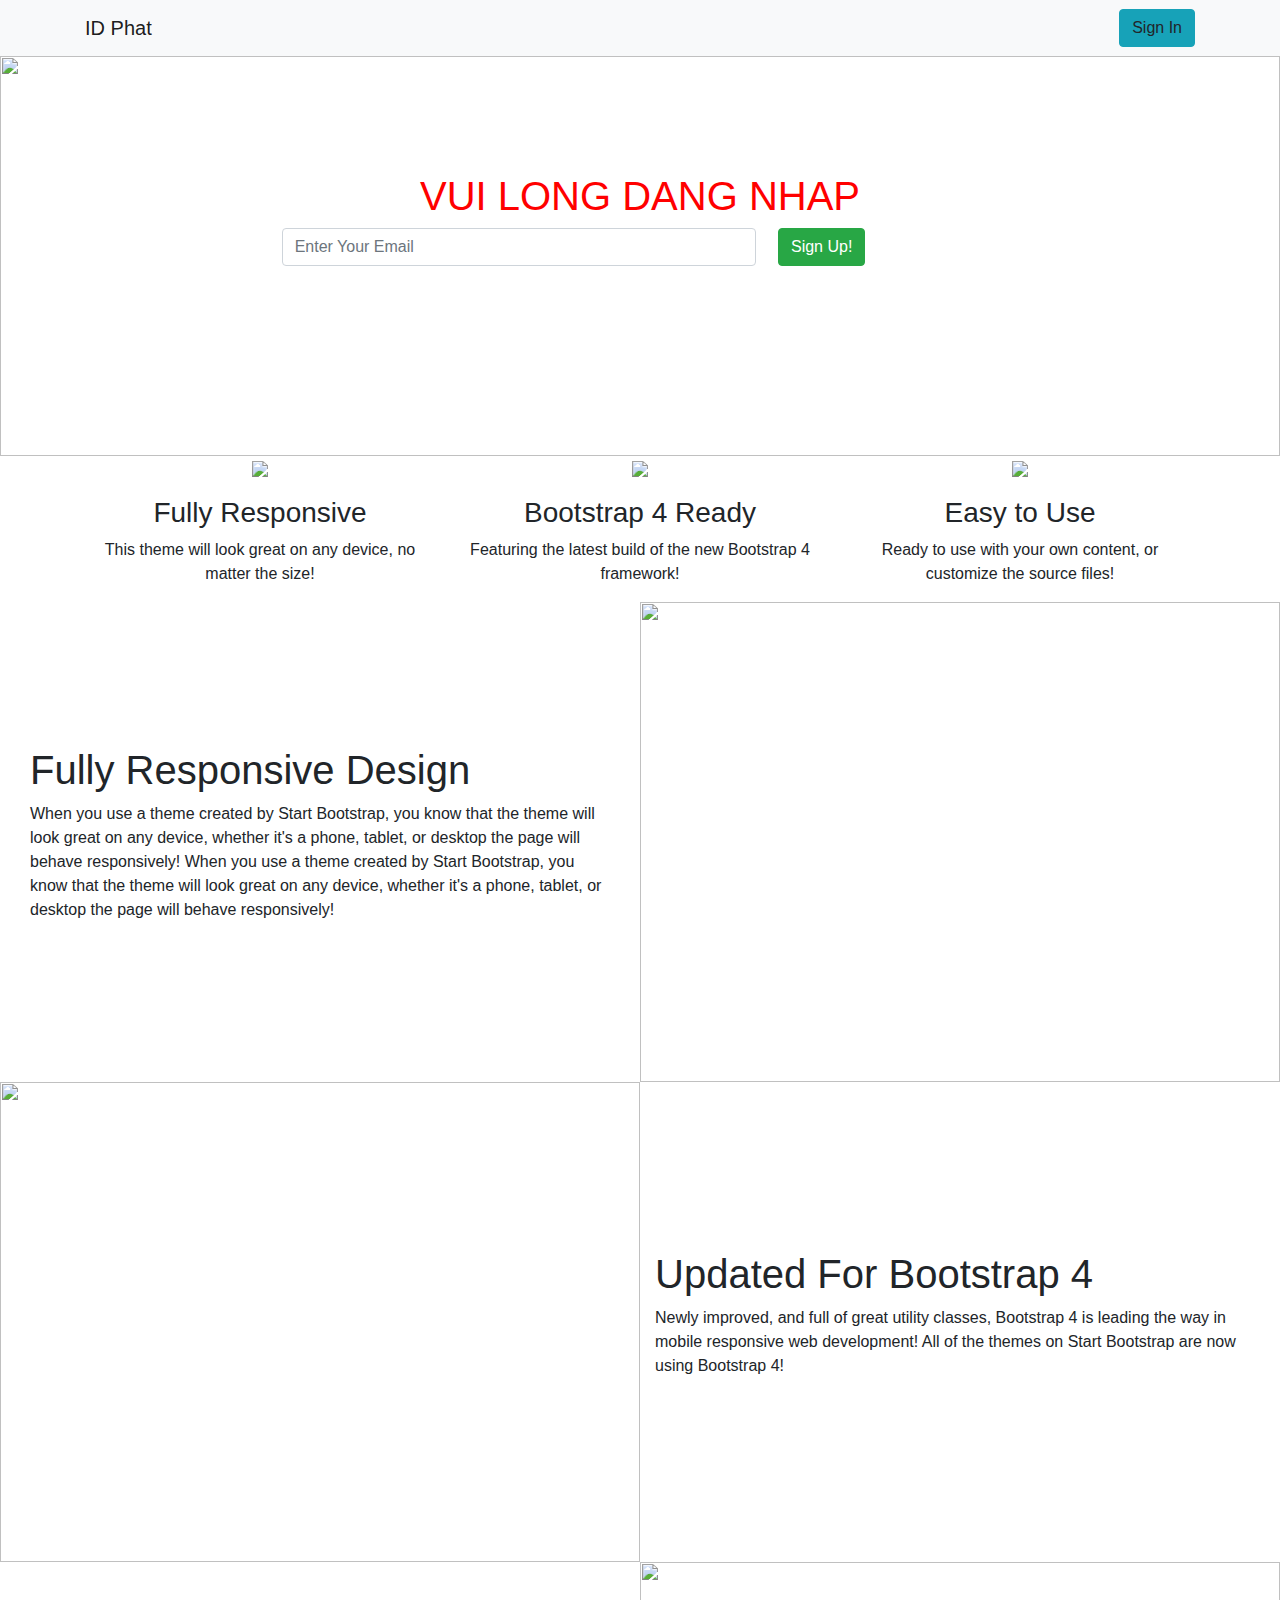
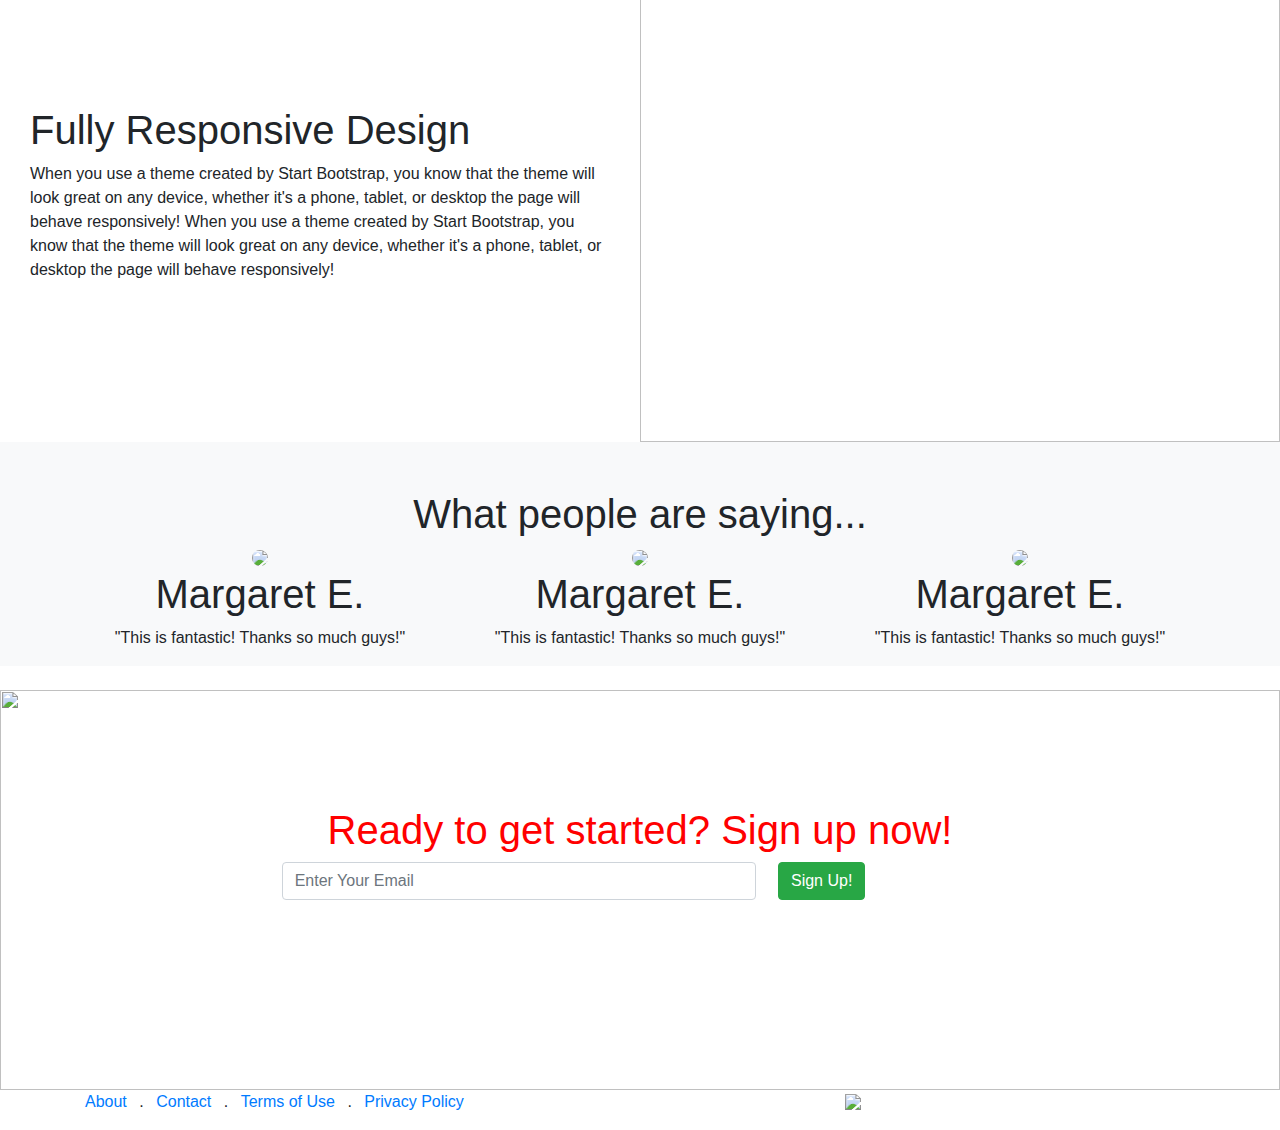
==== github.html @ 879ec9e3 "aaa" ====
<!doctype html>
<html>
<head>
<meta charset="utf-8">
<meta name="viewport" content="width=device-width; initial-scale=1">
<title>Untitled Document</title>
	<link rel="stylesheet" href="https://maxcdn.bootstrapcdn.com/bootstrap/4.1.3/css/bootstrap.min.css">
	<link href="https://use.fontawesome.com/releases/v5.0.4/css/all.css" rel="stylesheet">
	<script src="https://ajax.googleapis.com/ajax/libs/jquery/3.3.1/jquery.min.js">
	</script>
	<script src="https://cdnjs.cloudflare.com/ajax/libs/popper.js/1.14.3/umd/popper.min.js">
	</script>
	<script src="https://maxcdn.bootstrapcdn.com/bootstrap/4.1.3/js/bootstrap.min.js">
	</script>
	<link href="../../../css/style.css" rel="stylesheet">
	<link rel="stylesheet" href="../../../html/web2.css" type="text/css">
	<link rel="stylesheet" type="text/css" href="../../../html/github.css">
</head>
<body>
	<nav class="navbar navbar-light bg-light">
		<div class="container">
			<a href="#" class="navbar-brand">ID Phat</a>
			<a class="btn btn-info">Sign In</a>
		</div>
	</nav>
	<div class="carousel">
		<img src="../../../html/ " width="100%" height="400">
		<div class="container">
			<div class="carousel-caption">
				<form style="margin-bottom: 150px">
					<h1 style="color: red">VUI LONG DANG NHAP</h1>
					<div class="col-12 col-md-10 mx-auto">
						<div class="form-row">
							<div class="col-12 col-md-8">
								<input type="email" id="inputemail" class="form-control" placeholder="Enter Your Email">
							</div>
							<div class="col-12 col-md-2">
								<button type="button" class="btn btn-success">Sign Up!</button>
							</div>
						</div>
					</div>
				</form>
			</div>
		</div>
	</div>
	<div class="jumbotron-fluid my-auto">
		<div class="container">
			<div class="row my-auto" id="row1">
					<div class="col-md-4 text-center">
						<img src="../../../hinhanh/pexels-photo-1449844.jpeg" width="100">
						<h3 class="display-5 mt-3">Fully Responsive</h3>
						<p>This theme will look great on any device, no matter the size!</p>
					</div>
					<div class="col-md-4 text-center">
						<img src="../../../hinhanh/pexels-photo-1449844.jpeg" width="100">
						<h3 class="display-5 mt-3">Bootstrap 4 Ready</h3>
						<p>Featuring the latest build of the new Bootstrap 4 framework!</p>
					</div>
					<div class="col-md-4 text-center">
						<img src="../../../hinhanh/pexels-photo-1449844.jpeg" width="100">
						<h3 class="display-5 mt-3">Easy to Use</h3>
						<p>Ready to use with your own content, or customize the source files!</p>
					</div>
			</div>
		</div>
	</div>
	<div class="container-fluid">
		<div class="row">
			<div class="col-md-6 my-auto">
				<div class="container">
				<h1>Fully Responsive Design</h1>
				<p>When you use a theme created by Start Bootstrap, you know that the theme will look great on any device, whether it's a phone, tablet, or desktop the page will behave responsively! When you use a theme created by Start Bootstrap, you know that the theme will look great on any device, whether it's a phone, tablet, or desktop the page will behave responsively!</p>
				</div>
			</div>
			<div class="col-md-6 px-0">
				<img src="../../../hinhanh/ducati-shows-the-draxter-concept-a-sport-interpretation-of-the-xdiavel-103937_1.jpg" width="100%" height="480">
			</div>
		</div>
	</div>
	<div class="container-fluid">
		<div class="row">
			<div class="col-md-6 px-0">
				<img src="../../../hinhanh/296_236776611.jpg" width="100%" height="480">
				</div>
			<div class="col-md-6 my-auto mx-auto">
				<h1>Updated For Bootstrap 4</h1>
				<p>Newly improved, and full of great utility classes, Bootstrap 4 is leading the way in mobile responsive web development! All of the themes on Start Bootstrap are now using Bootstrap 4!</p>
			</div>
		</div>
	</div>
	<div class="container-fluid">
		<div class="row">
			<div class="col-md-6 my-auto">
				<div class="container">
				<h1>Fully Responsive Design</h1>
				<p>When you use a theme created by Start Bootstrap, you know that the theme will look great on any device, whether it's a phone, tablet, or desktop the page will behave responsively! When you use a theme created by Start Bootstrap, you know that the theme will look great on any device, whether it's a phone, tablet, or desktop the page will behave responsively!</p>
				</div>
			</div>
			<div class="col-md-6 px-0">
				<img src="../../../hinhanh/vyrus-alyen-2020-004-1080x611.jpg" width="100%" height="480">
			</div>
		</div>
	</div>
	<section class="text-center bg-light">
		<h1 class="pt-5">What people are saying...</h1>
		<div class="container">
			<div class="row mb-4">
				<div class="col-md-4">
					<img class="rounded-circle" src="../../../hinhanh/73909782_3.jpg" width="200px">
					<h1>Margaret E.</h1>
					<p>"This is fantastic! Thanks so much guys!"</p>
				</div>
				<div class="col-md-4">
					<img class="rounded-circle" src="../../../hinhanh/73909782_3.jpg" width="200px">
					<h1>Margaret E.</h1>
					<p>"This is fantastic! Thanks so much guys!"</p>
				</div>
				<div class="col-md-4">
					<img class="rounded-circle" src="../../../hinhanh/73909782_3.jpg" width="200px">
					<h1>Margaret E.</h1>
					<p>"This is fantastic! Thanks so much guys!"</p>
				</div>
			</div>
		</div>
	</section>
	<div class="carousel">
		<img src="../../../hinhanh/058e11dacd6ac3a267a7edbf93f57642.jpg" width="100%" height="400">
		<div class="container">
			<div class="carousel-caption">
				<form style="margin-bottom: 150px">
					<h1 style="color: red">Ready to get started? Sign up now!</h1>
					<div class="col-12 col-md-10 mx-auto">
						<div class="form-row">
							<div class="col-12 col-md-8">
								<input type="email" id="inputemail2" class="form-control" placeholder="Enter Your Email">
							</div>
							<div class="col-12 col-md-2">
								<button type="button" class="btn btn-success">Sign Up!</button>
							</div>
						</div>
					</div>
				</form>
			</div>
		</div>
	</div>
	<footer>
		<div class="container">
			<div class="row">
				<div class="col-md-8 my-auto">
					<ul class="list-inline">
						<li class="list-inline-item">
							<a href="#">About</a>	
						</li>
						<li class="list-inline-item">.</li>
						<li class="list-inline-item">
							<a href="#">Contact</a>	
						</li>
						<li class="list-inline-item">.</li>
						<li class="list-inline-item">
							<a href="#"> Terms of Use</a>	
						</li>
						<li class="list-inline-item">.</li>
						<li class="list-inline-item">
							<a href="#">Privacy Policy</a>	
						</li>
					</ul>
				</div>
				<div class="col-md-4 my-auto">
					<ul class="list-inline">
						<li class="list-inline-item">
							<img src="../../../hinhanh/Untitled-4.png" width="30">
						</li>
					</ul>
				</div>
			</div>
		</div>
	</footer>
</body>
</html>
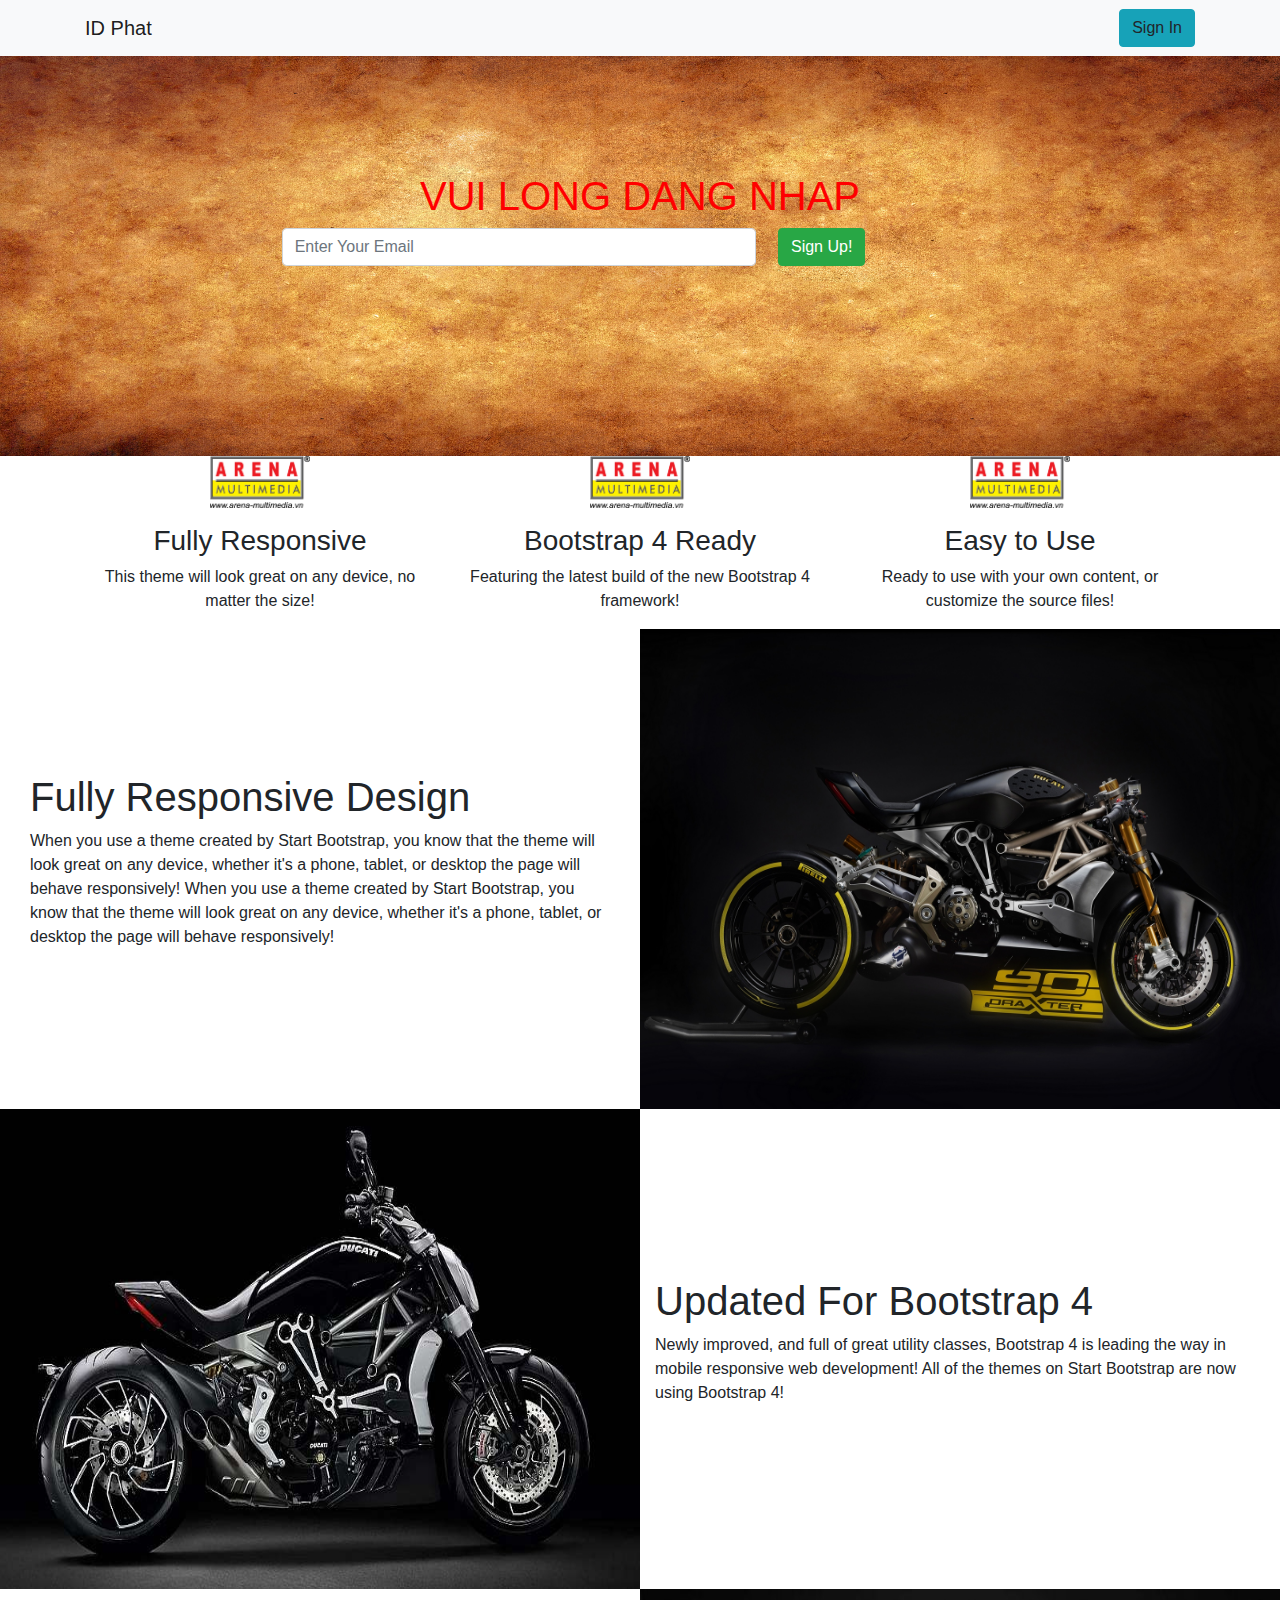
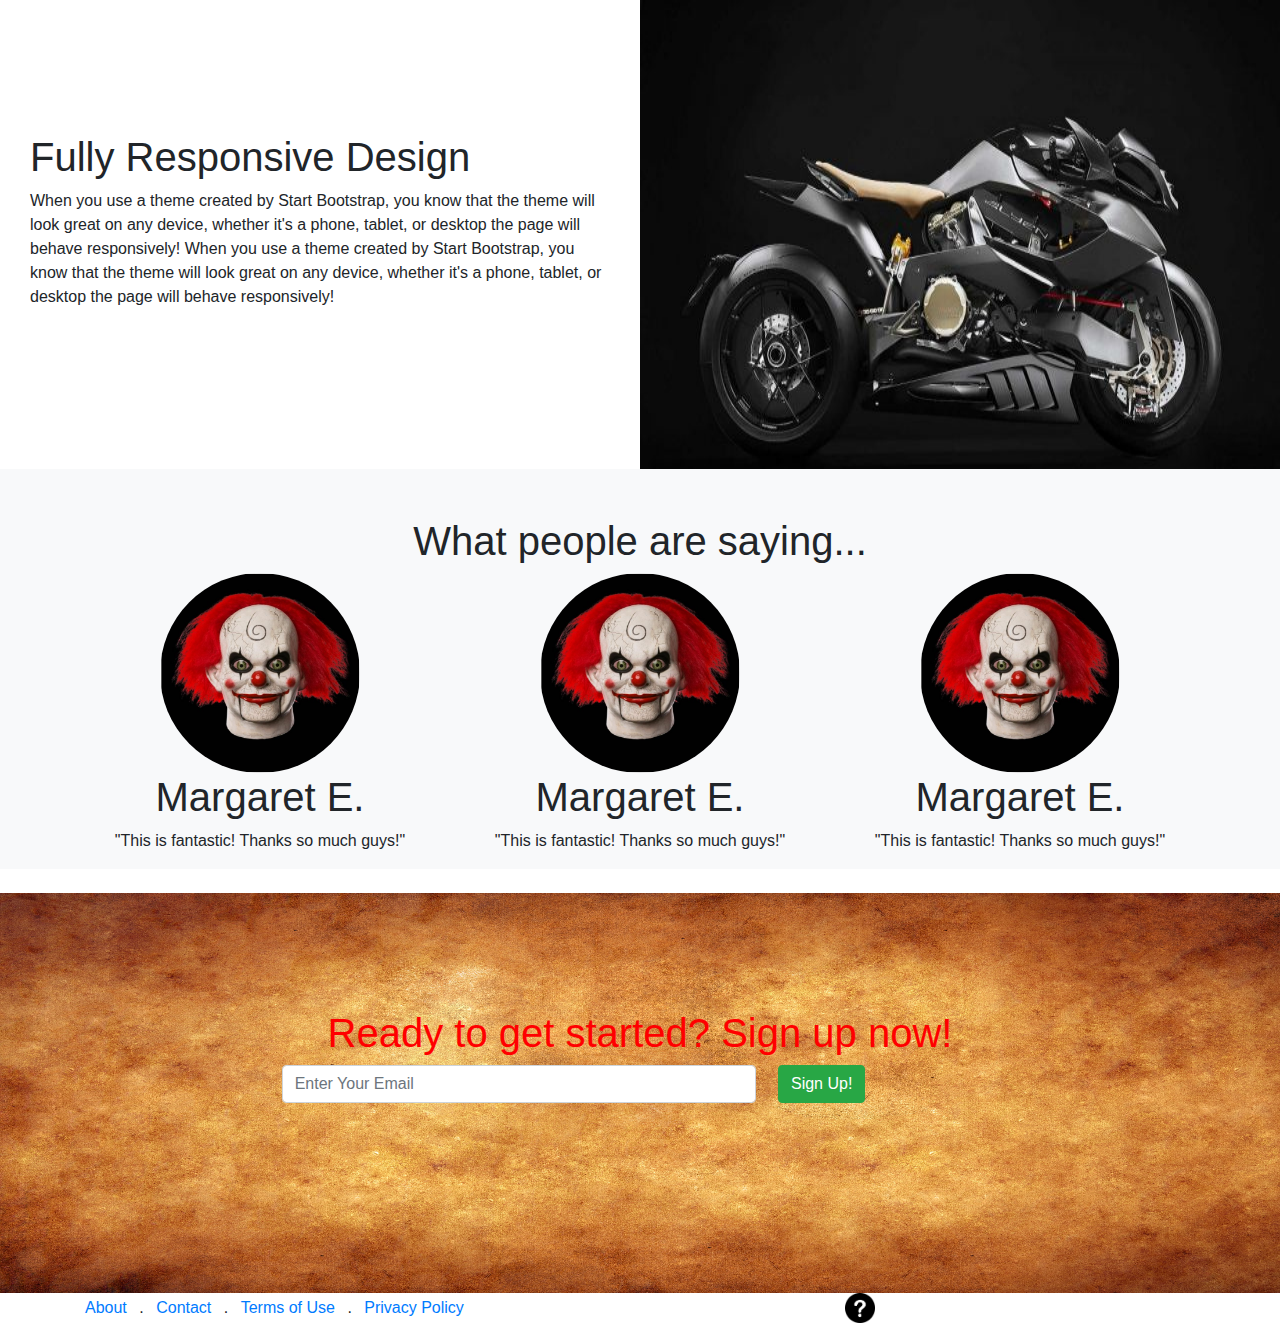
==== commit 534c0223: "Update github.html" ====
--- a/github.html
+++ b/github.html
@@ -24,7 +24,7 @@
 		</div>
 	</nav>
 	<div class="carousel">
-		<img src="../../../html/ " width="100%" height="400">
+		<img src="058e11dacd6ac3a267a7edbf93f57642.jpg" width="100%" height="400">
 		<div class="container">
 			<div class="carousel-caption">
 				<form style="margin-bottom: 150px">
@@ -47,17 +47,17 @@
 		<div class="container">
 			<div class="row my-auto" id="row1">
 					<div class="col-md-4 text-center">
-						<img src="../../../hinhanh/pexels-photo-1449844.jpeg" width="100">
+						<img src="pexels-photo-1449844.jpeg" width="100">
 						<h3 class="display-5 mt-3">Fully Responsive</h3>
 						<p>This theme will look great on any device, no matter the size!</p>
 					</div>
 					<div class="col-md-4 text-center">
-						<img src="../../../hinhanh/pexels-photo-1449844.jpeg" width="100">
+						<img src="pexels-photo-1449844.jpeg" width="100">
 						<h3 class="display-5 mt-3">Bootstrap 4 Ready</h3>
 						<p>Featuring the latest build of the new Bootstrap 4 framework!</p>
 					</div>
 					<div class="col-md-4 text-center">
-						<img src="../../../hinhanh/pexels-photo-1449844.jpeg" width="100">
+						<img src="pexels-photo-1449844.jpeg" width="100">
 						<h3 class="display-5 mt-3">Easy to Use</h3>
 						<p>Ready to use with your own content, or customize the source files!</p>
 					</div>
@@ -73,14 +73,14 @@
 				</div>
 			</div>
 			<div class="col-md-6 px-0">
-				<img src="../../../hinhanh/ducati-shows-the-draxter-concept-a-sport-interpretation-of-the-xdiavel-103937_1.jpg" width="100%" height="480">
+				<img src="ducati-shows-the-draxter-concept-a-sport-interpretation-of-the-xdiavel-103937_1.jpg" width="100%" height="480">
 			</div>
 		</div>
 	</div>
 	<div class="container-fluid">
 		<div class="row">
 			<div class="col-md-6 px-0">
-				<img src="../../../hinhanh/296_236776611.jpg" width="100%" height="480">
+				<img src="296_236776611.jpg" width="100%" height="480">
 				</div>
 			<div class="col-md-6 my-auto mx-auto">
 				<h1>Updated For Bootstrap 4</h1>
@@ -97,7 +97,7 @@
 				</div>
 			</div>
 			<div class="col-md-6 px-0">
-				<img src="../../../hinhanh/vyrus-alyen-2020-004-1080x611.jpg" width="100%" height="480">
+				<img src="vyrus-alyen-2020-004-1080x611.jpg" width="100%" height="480">
 			</div>
 		</div>
 	</div>
@@ -106,17 +106,17 @@
 		<div class="container">
 			<div class="row mb-4">
 				<div class="col-md-4">
-					<img class="rounded-circle" src="../../../hinhanh/73909782_3.jpg" width="200px">
+					<img class="rounded-circle" src="73909782_3.jpg" width="200px">
 					<h1>Margaret E.</h1>
 					<p>"This is fantastic! Thanks so much guys!"</p>
 				</div>
 				<div class="col-md-4">
-					<img class="rounded-circle" src="../../../hinhanh/73909782_3.jpg" width="200px">
+					<img class="rounded-circle" src="73909782_3.jpg" width="200px">
 					<h1>Margaret E.</h1>
 					<p>"This is fantastic! Thanks so much guys!"</p>
 				</div>
 				<div class="col-md-4">
-					<img class="rounded-circle" src="../../../hinhanh/73909782_3.jpg" width="200px">
+					<img class="rounded-circle" src="73909782_3.jpg" width="200px">
 					<h1>Margaret E.</h1>
 					<p>"This is fantastic! Thanks so much guys!"</p>
 				</div>
@@ -124,7 +124,7 @@
 		</div>
 	</section>
 	<div class="carousel">
-		<img src="../../../hinhanh/058e11dacd6ac3a267a7edbf93f57642.jpg" width="100%" height="400">
+		<img src="058e11dacd6ac3a267a7edbf93f57642.jpg" width="100%" height="400">
 		<div class="container">
 			<div class="carousel-caption">
 				<form style="margin-bottom: 150px">
@@ -168,7 +168,7 @@
 				<div class="col-md-4 my-auto">
 					<ul class="list-inline">
 						<li class="list-inline-item">
-							<img src="../../../hinhanh/Untitled-4.png" width="30">
+							<img src="Untitled-4.png" width="30">
 						</li>
 					</ul>
 				</div>
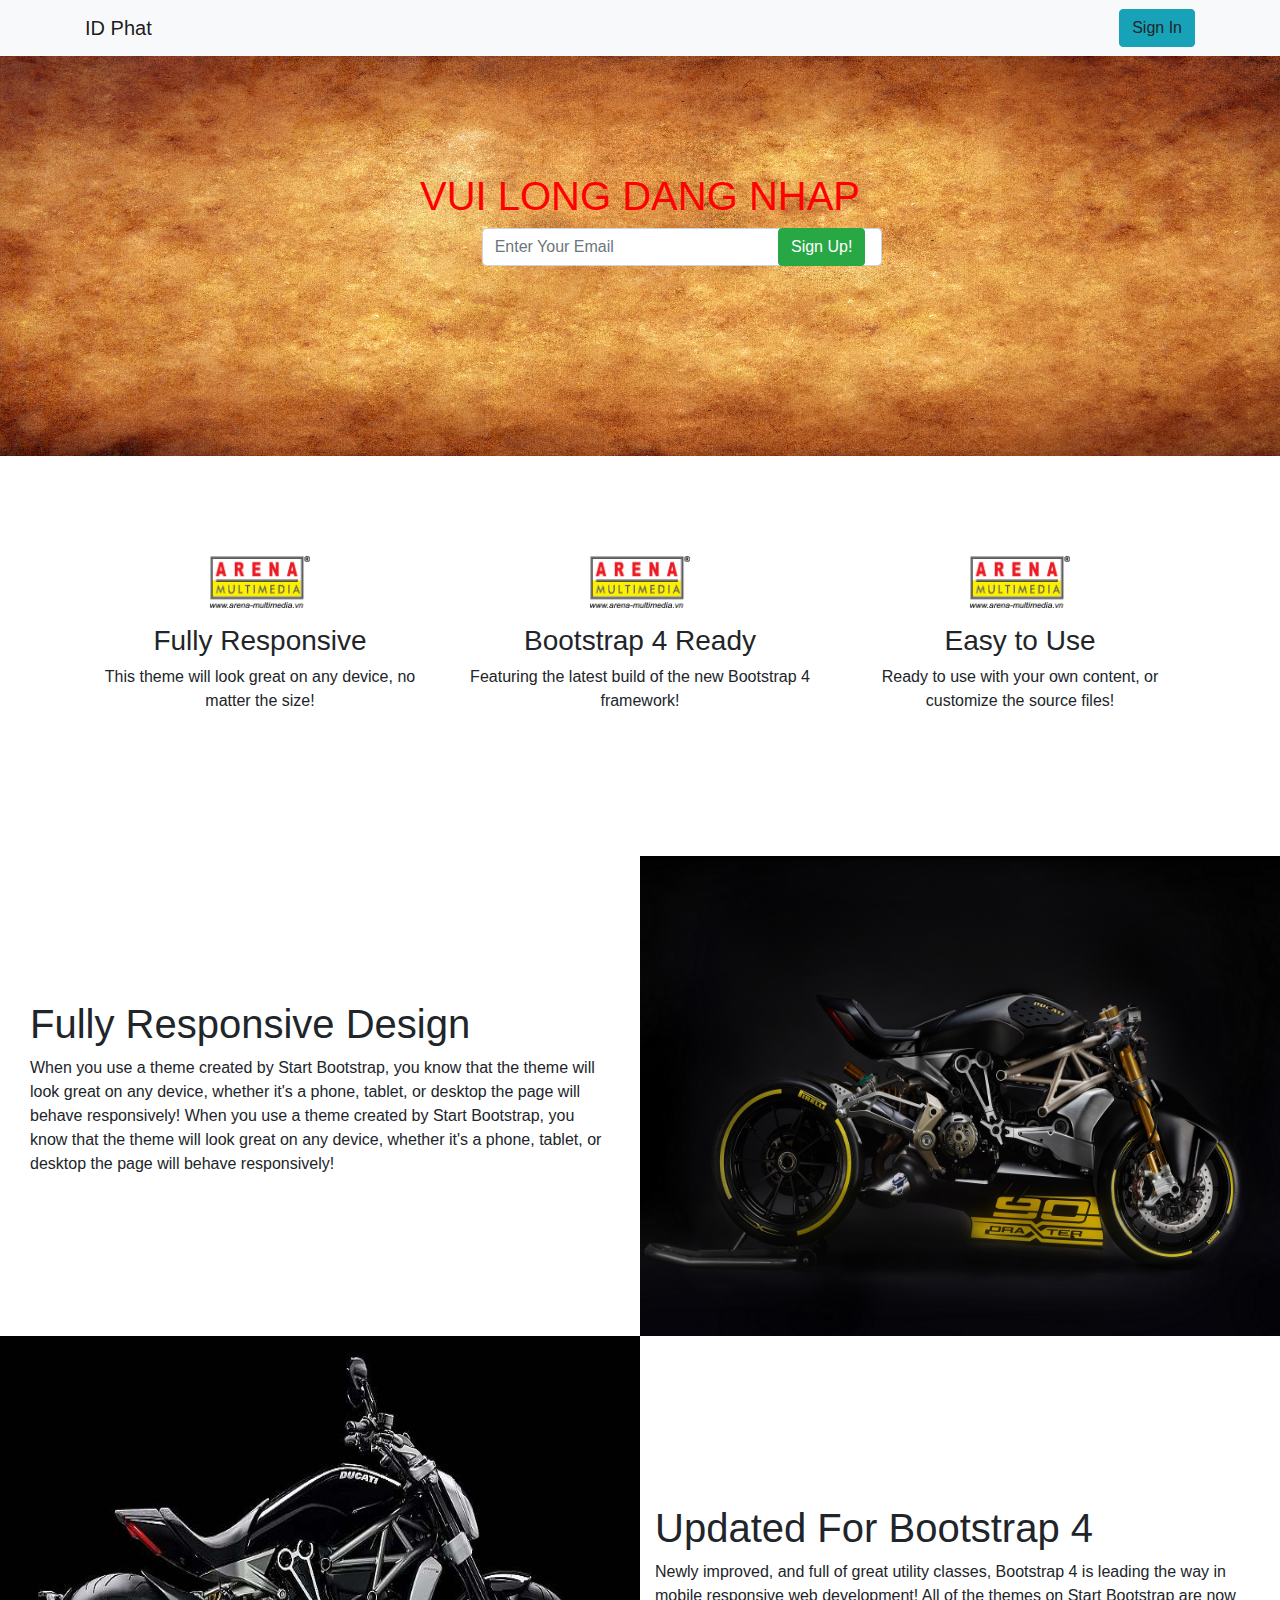
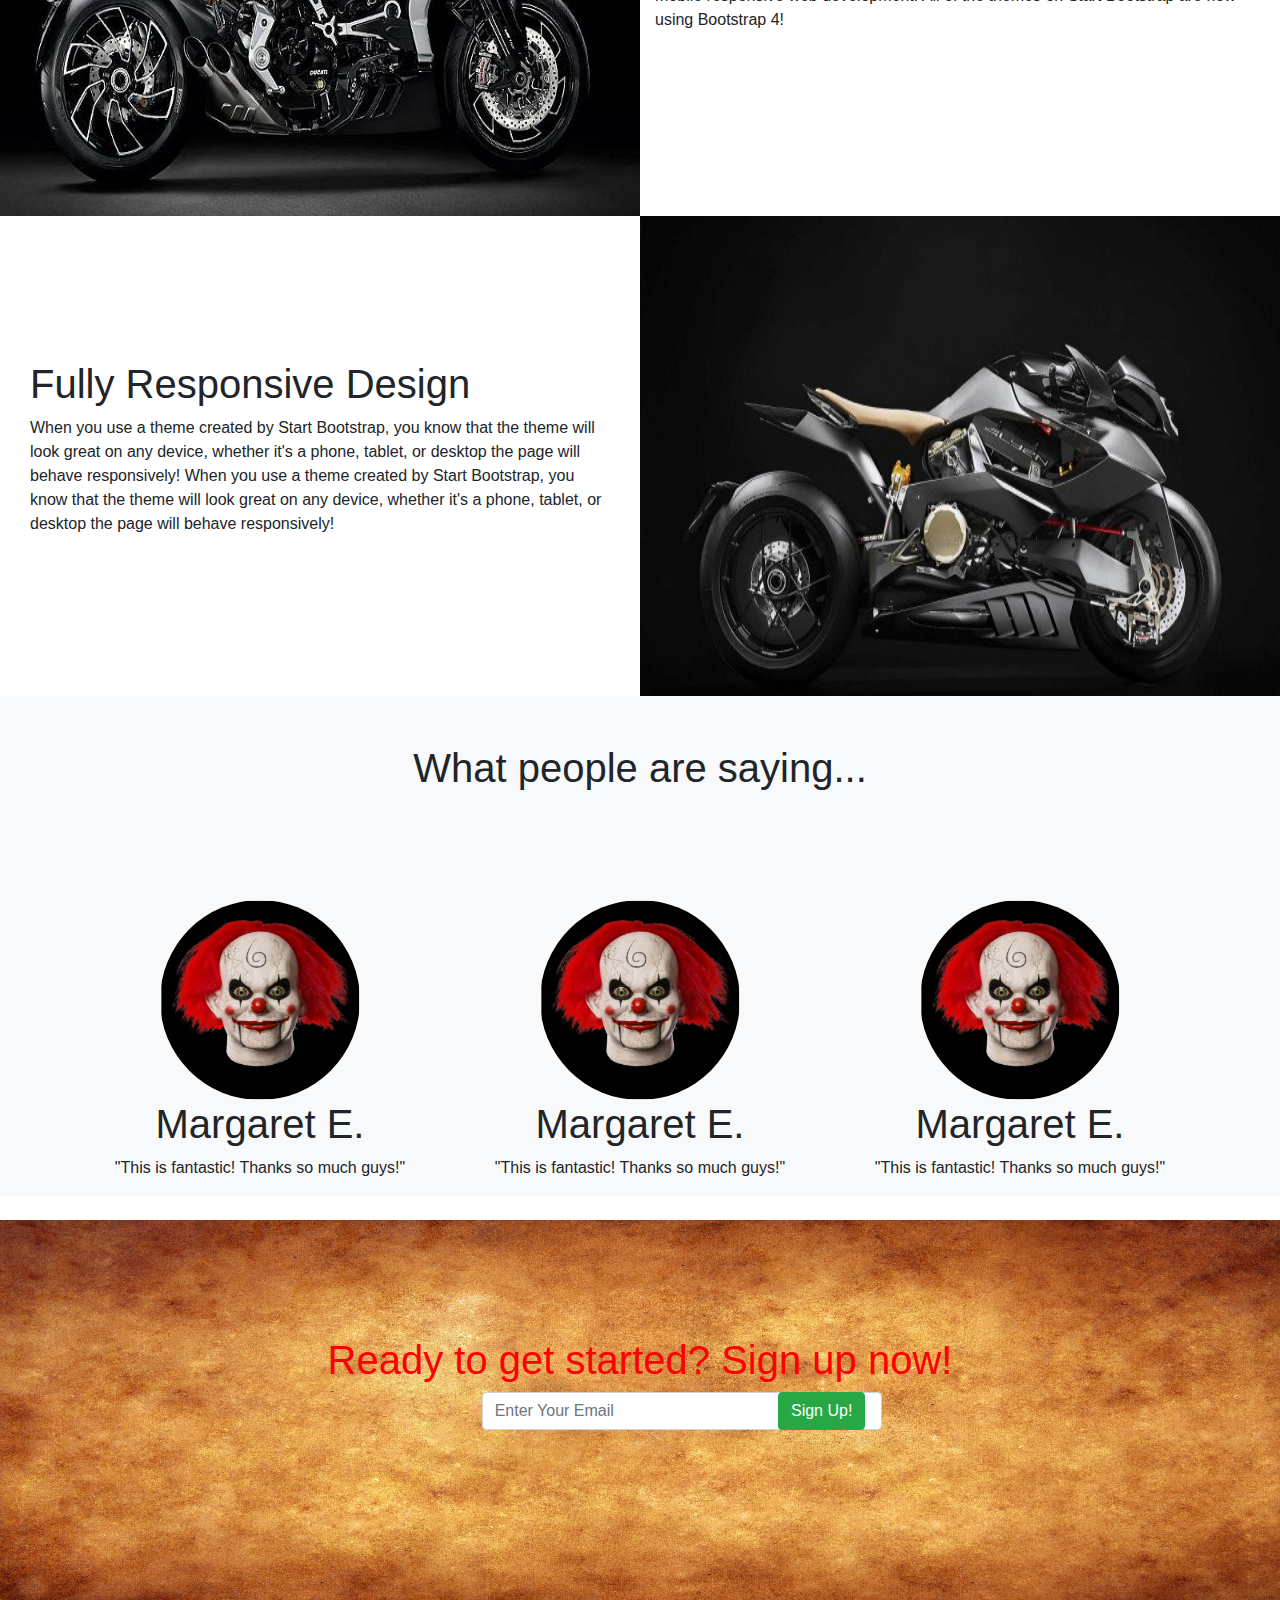
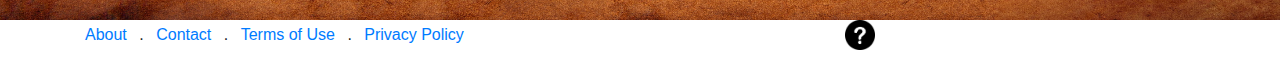
==== commit 784a82c7: "Update github.html" ====
--- a/github.html
+++ b/github.html
@@ -14,7 +14,7 @@
 	</script>
 	<link href="../../../css/style.css" rel="stylesheet">
 	<link rel="stylesheet" href="../../../html/web2.css" type="text/css">
-	<link rel="stylesheet" type="text/css" href="../../../html/github.css">
+	<link rel="stylesheet" type="text/css" href="github.css">
 </head>
 <body>
 	<nav class="navbar navbar-light bg-light">
--- a/github.css
+++ b/github.css
@@ -0,0 +1,29 @@
+@charset "utf-8";
+/* CSS Document */
+#inputemail{
+	margin-left: 200px;
+	width: 100%;
+	width: 400px;
+}
+.col-md-2{
+	width: 100px;
+	margin-right: 20px
+}
+.jumbotron-fluid.my-auto{
+	height: 400px;
+	margin-top: auto;
+}
+#row1{
+	margin-top: 100px
+}
+#jbt{
+	height: 400px
+}
+.col-md-4{
+	margin-top: 100px
+}
+#inputemail2{
+	margin-left: 200px;
+	width: 100%;
+	width: 400px;
+}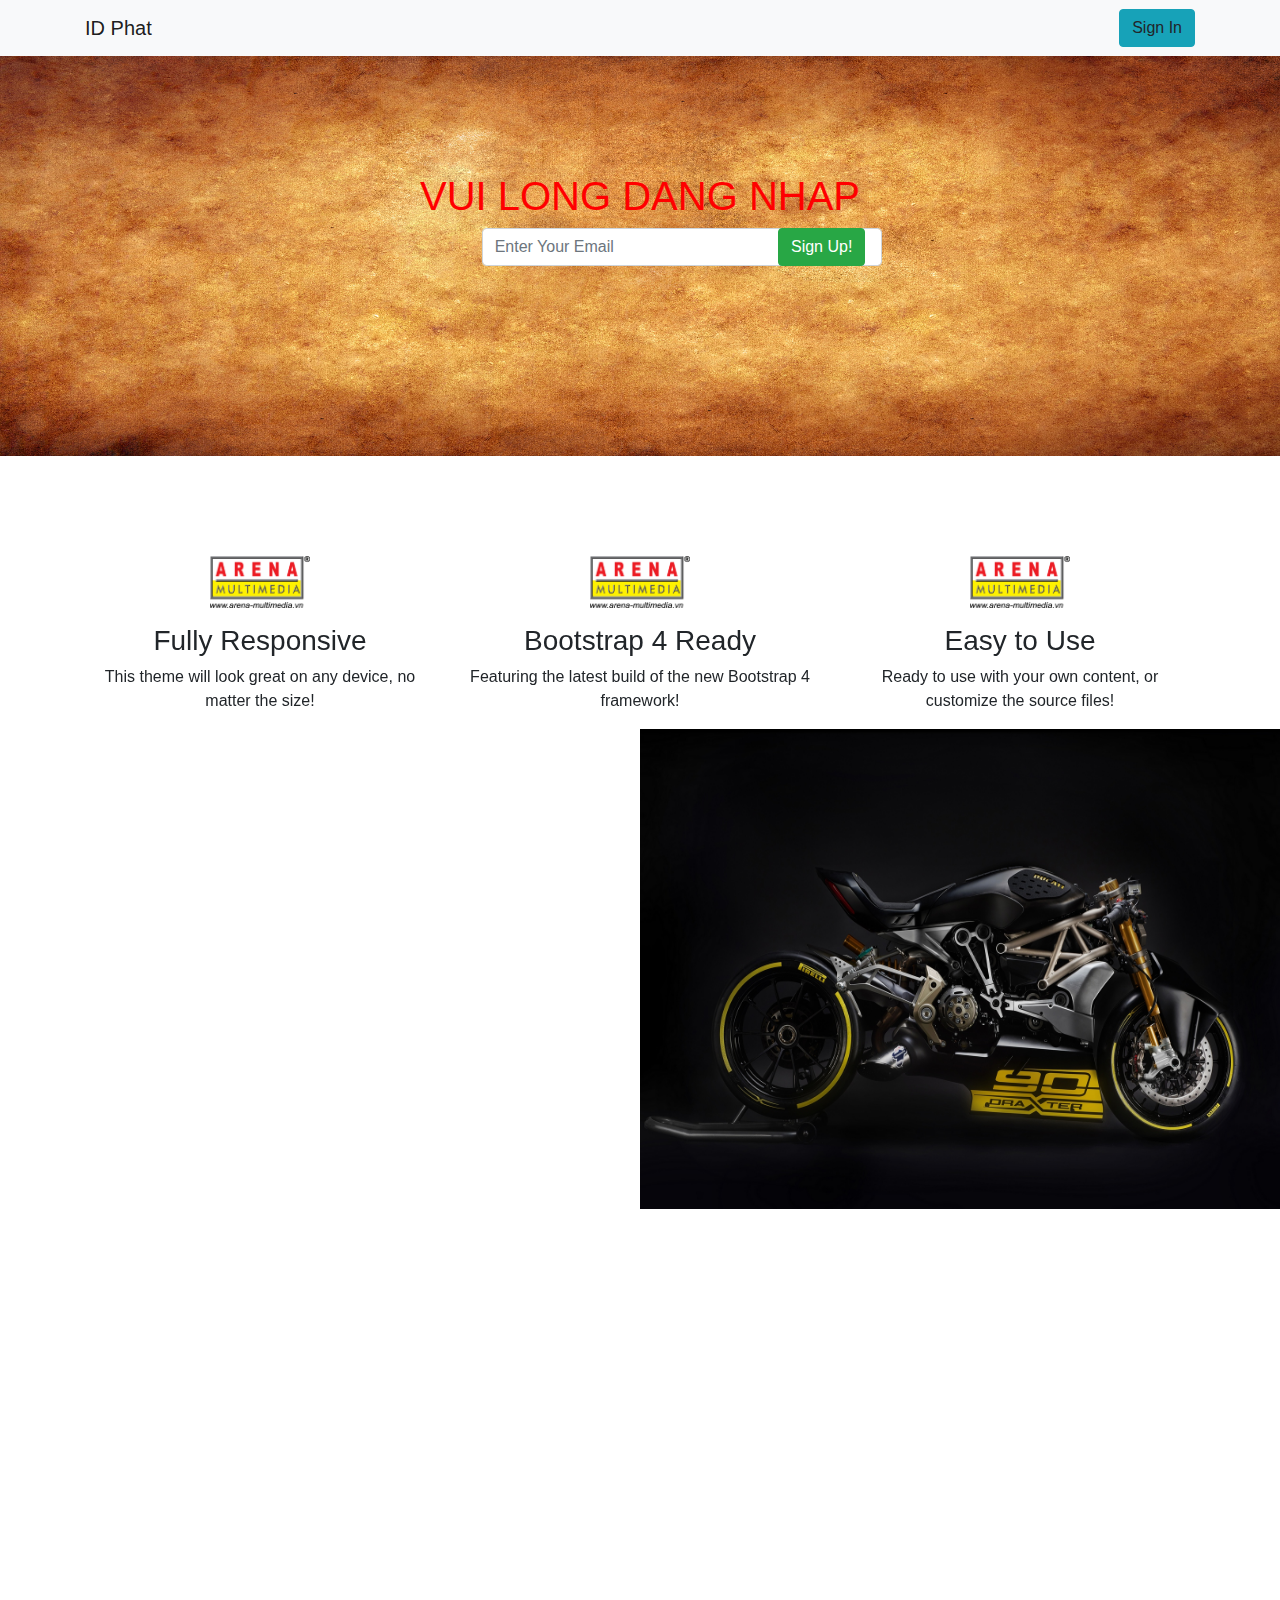
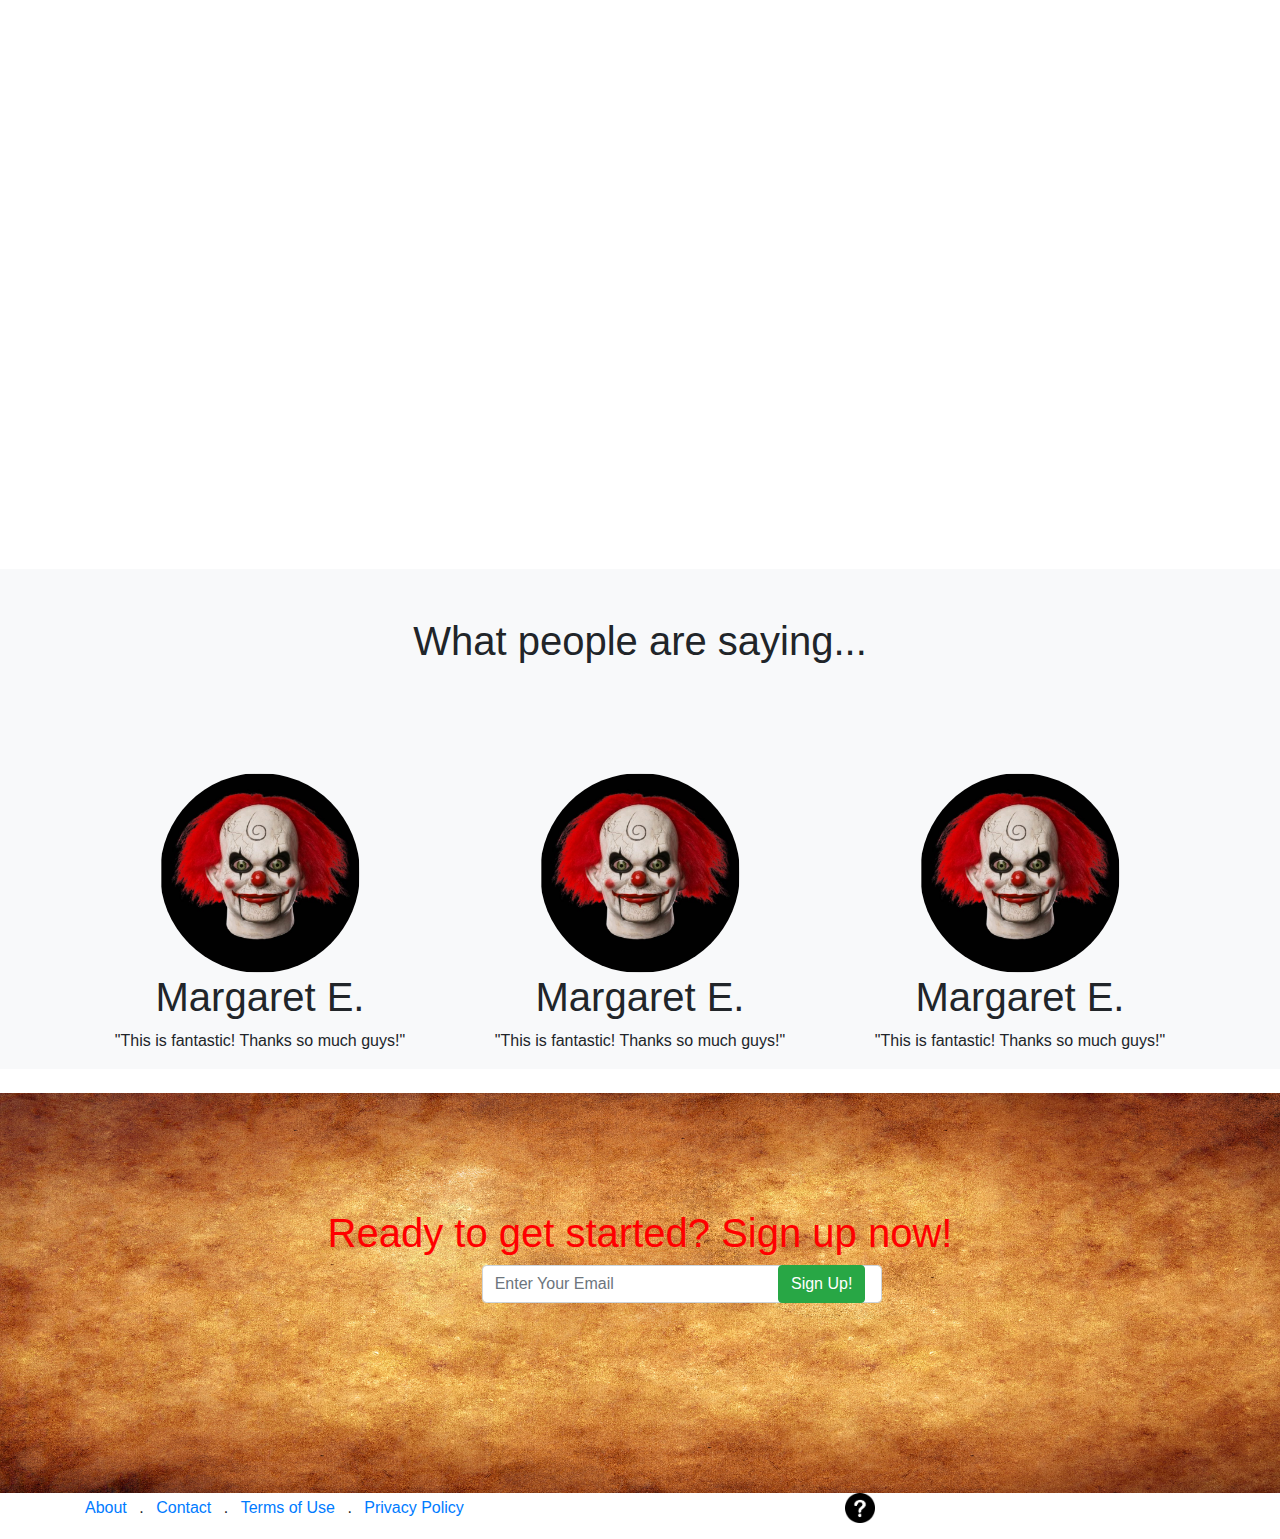
==== commit 626357dd: "j" ====
--- a/github.html
+++ b/github.html
@@ -15,8 +15,22 @@
 	<link href="../../../css/style.css" rel="stylesheet">
 	<link rel="stylesheet" href="../../../html/web2.css" type="text/css">
 	<link rel="stylesheet" type="text/css" href="github.css">
+	<link href="https://unpkg.com/aos@2.3.1/dist/aos.css" rel="stylesheet">
+	<style>
+		#topbtn{
+			right: 30px;
+			bottom: 30px;
+			background-color: #FF0004;
+			display: none;
+			border: none;
+			z-index: 99;
+			position: fixed;
+			outline: none;
+		}
+	</style>
 </head>
 <body>
+	<button id="topbtn" onClick="topF unction()" title="on top"><i class="fa fa-arrow-up" aria-hidden="true"></i></button> 
 	<nav class="navbar navbar-light bg-light">
 		<div class="container">
 			<a href="#" class="navbar-brand">ID Phat</a>
@@ -46,17 +60,17 @@
 	<div class="jumbotron-fluid my-auto">
 		<div class="container">
 			<div class="row my-auto" id="row1">
-					<div class="col-md-4 text-center">
+					<div data-aos="fade-right" class="col-md-4 text-center">
 						<img src="pexels-photo-1449844.jpeg" width="100">
 						<h3 class="display-5 mt-3">Fully Responsive</h3>
 						<p>This theme will look great on any device, no matter the size!</p>
 					</div>
-					<div class="col-md-4 text-center">
+					<div data-aos="fade-down" class="col-md-4 text-center">
 						<img src="pexels-photo-1449844.jpeg" width="100">
 						<h3 class="display-5 mt-3">Bootstrap 4 Ready</h3>
 						<p>Featuring the latest build of the new Bootstrap 4 framework!</p>
 					</div>
-					<div class="col-md-4 text-center">
+					<div data-aos="fade-left" class="col-md-4 text-center">
 						<img src="pexels-photo-1449844.jpeg" width="100">
 						<h3 class="display-5 mt-3">Easy to Use</h3>
 						<p>Ready to use with your own content, or customize the source files!</p>
@@ -67,36 +81,36 @@
 	<div class="container-fluid">
 		<div class="row">
 			<div class="col-md-6 my-auto">
+				<div data-aos="flip-left" class="container">
+				<h1>Fully Responsive Design</h1>
+				<p>When you use a theme created by Start Bootstrap, you know that the theme will look great on any device, whether it's a phone, tablet, or desktop the page will behave responsively! When you use a theme created by Start Bootstrap, you know that the theme will look great on any device, whether it's a phone, tablet, or desktop the page will behave responsively!</p>
+				</div>
+			</div>
+			<div data-aos="fade-left" class="col-md-6 px-0">
+				<img src="ducati-shows-the-draxter-concept-a-sport-interpretation-of-the-xdiavel-103937_1.jpg" width="100%" height="480">
+			</div>
+		</div>
+	</div>
+	<div class="container-fluid">
+		<div class="row">
+			<div data-aos="fade-right" class="col-md-6 px-0">
+				<img src="296_236776611.jpg" width="100%" height="480">
+				</div>
+			<div data-aos="flip-right" class="col-md-6 my-auto mx-auto">
+				<h1>Updated For Bootstrap 4</h1>
+				<p>Newly improved, and full of great utility classes, Bootstrap 4 is leading the way in mobile responsive web development! All of the themes on Start Bootstrap are now using Bootstrap 4!</p>
+			</div>
+		</div>
+	</div>
+	<div class="container-fluid">
+		<div class="row">
+			<div data-aos="flip-left" class="col-md-6 my-auto">
 				<div class="container">
 				<h1>Fully Responsive Design</h1>
 				<p>When you use a theme created by Start Bootstrap, you know that the theme will look great on any device, whether it's a phone, tablet, or desktop the page will behave responsively! When you use a theme created by Start Bootstrap, you know that the theme will look great on any device, whether it's a phone, tablet, or desktop the page will behave responsively!</p>
 				</div>
 			</div>
-			<div class="col-md-6 px-0">
-				<img src="ducati-shows-the-draxter-concept-a-sport-interpretation-of-the-xdiavel-103937_1.jpg" width="100%" height="480">
-			</div>
-		</div>
-	</div>
-	<div class="container-fluid">
-		<div class="row">
-			<div class="col-md-6 px-0">
-				<img src="296_236776611.jpg" width="100%" height="480">
-				</div>
-			<div class="col-md-6 my-auto mx-auto">
-				<h1>Updated For Bootstrap 4</h1>
-				<p>Newly improved, and full of great utility classes, Bootstrap 4 is leading the way in mobile responsive web development! All of the themes on Start Bootstrap are now using Bootstrap 4!</p>
-			</div>
-		</div>
-	</div>
-	<div class="container-fluid">
-		<div class="row">
-			<div class="col-md-6 my-auto">
-				<div class="container">
-				<h1>Fully Responsive Design</h1>
-				<p>When you use a theme created by Start Bootstrap, you know that the theme will look great on any device, whether it's a phone, tablet, or desktop the page will behave responsively! When you use a theme created by Start Bootstrap, you know that the theme will look great on any device, whether it's a phone, tablet, or desktop the page will behave responsively!</p>
-				</div>
-			</div>
-			<div class="col-md-6 px-0">
+			<div data-aos="fade-left" class="col-md-6 px-0">
 				<img src="vyrus-alyen-2020-004-1080x611.jpg" width="100%" height="480">
 			</div>
 		</div>
@@ -175,5 +189,25 @@
 			</div>
 		</div>
 	</footer>
+	<script>
+var mybutton = document.getElementById("topbtn");
+window.onscroll = function() {scrollFunction()};
+
+function scrollFunction() {
+  if (document.body.scrollTop > 20 || document.documentElement.scrollTop > 20) {
+    mybutton.style.display = "block";
+  } else {
+    mybutton.style.display = "none";
+  }
+}
+function topFunction() {
+  document.body.scrollTop = 0;
+  document.documentElement.scrollTop = 0;
+}
+	</script>
+	<script src="https://unpkg.com/aos@2.3.1/dist/aos.js"></script>
+	<script>
+  AOS.init();
+</script>
 </body>
 </html>
--- a/github.css
+++ b/github.css
@@ -10,7 +10,6 @@
 	margin-right: 20px
 }
 .jumbotron-fluid.my-auto{
-	height: 400px;
 	margin-top: auto;
 }
 #row1{
